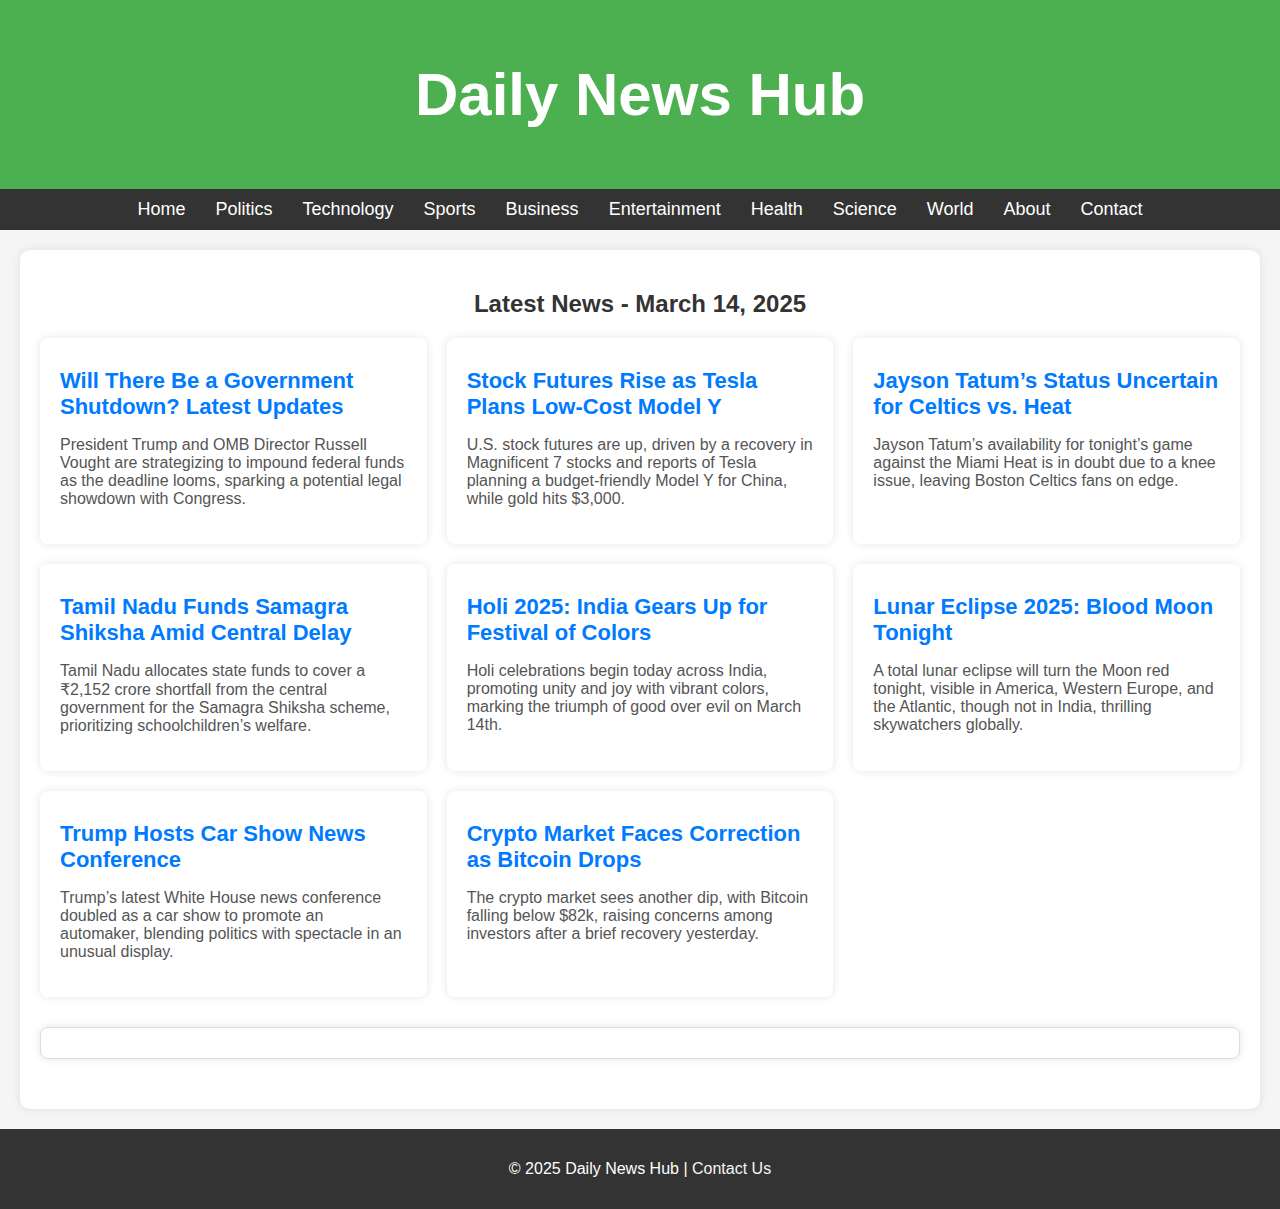
==== index.html @ 696c77db "dfv" ====
<!DOCTYPE html>
<html lang="en">
<head>
    <meta charset="UTF-8">
    <meta name="viewport" content="width=device-width, initial-scale=1.0">
    <title>Daily News Hub</title>
    <style>
        body {
            font-family: Arial, sans-serif;
            margin: 0;
            padding: 0;
            background-color: #f5f5f5;
            display: flex;
            flex-direction: column;
            min-height: 100vh;
        }
        header {
            background-color: #4CAF50;
            color: white;
            text-align: center;
            padding: 20px 0;
            font-size: 30px;
            font-weight: bold;
        }
        nav {
            display: flex;
            justify-content: center;
            background-color: #333;
            padding: 10px 0;
        }
        nav a {
            color: white;
            text-decoration: none;
            margin: 0 15px;
            font-size: 18px;
            transition: 0.3s;
        }
        nav a:hover {
            text-decoration: underline;
        }
        main {
            max-width: 1200px;
            margin: 20px auto;
            padding: 20px;
            background-color: white;
            box-shadow: 0 0 10px rgba(0, 0, 0, 0.1);
            border-radius: 10px;
            flex: 1;
        }
        .news-container {
            display: grid;
            grid-template-columns: repeat(auto-fit, minmax(300px, 1fr));
            gap: 20px;
        }
        .news-item {
            background: #fff;
            padding: 20px;
            border-radius: 8px;
            box-shadow: 0 0 10px rgba(0, 0, 0, 0.1);
            transition: 0.3s;
            overflow: hidden;
        }
        .news-item:hover {
            transform: scale(1.05);
            box-shadow: 0 0 15px rgba(0, 0, 0, 0.2);
        }
        .news-item h3 {
            margin: 10px 0;
            color: #333;
            font-size: 22px;
        }
        .news-item p {
            color: #555;
            font-size: 16px;
        }
        .news-item a {
            text-decoration: none;
            color: #007bff;
            font-weight: bold;
        }
        .news-item a:hover {
            color: #0056b3;
        }
        .ad-container {
            text-align: center;
            margin: 30px 0;
            padding: 15px;
            background: #fff;
            border: 1px solid #ddd;
            box-shadow: 0 0 10px rgba(0, 0, 0, 0.1);
            border-radius: 8px;
        }
        footer {
            text-align: center;
            background-color: #333;
            color: white;
            padding: 15px 0;
            margin-top: auto;
        }
    </style>
</head>
<body>

    <header>
        <h1>Daily News Hub</h1>
    </header>

    <nav>
        <a href="index.html">Home</a>
        <a href="news/politics.html">Politics</a>
        <a href="news/tech.html">Technology</a>
        <a href="news/sports.html">Sports</a>
        <a href="news/business.html">Business</a>
        <a href="news/entertainment.html">Entertainment</a>
        <a href="news/health.html">Health</a>
        <a href="news/science.html">Science</a>
        <a href="news/world.html">World</a>
        <a href="about.html">About</a>
        <a href="contact.html">Contact</a>
    </nav>

    <main>
        <h2 style="color: #333; text-align: center;">Latest News - March 14, 2025</h2>
        <div class="news-container">
            <div class="news-item">
                <h3><a href="https://nymag.com/intelligencer/article/government-shutdown-live-updates.html">Will There Be a Government Shutdown? Latest Updates</a></h3>
                <p>President Trump and OMB Director Russell Vought are strategizing to impound federal funds as the deadline looms, sparking a potential legal showdown with Congress.</p>
            </div>
            <div class="news-item">
                <h3><a href="https://www.investopedia.com/5-things-to-know-before-the-stock-market-opens-march-14-2025-8621940">Stock Futures Rise as Tesla Plans Low-Cost Model Y</a></h3>
                <p>U.S. stock futures are up, driven by a recovery in Magnificent 7 stocks and reports of Tesla planning a budget-friendly Model Y for China, while gold hits $3,000.</p>
            </div>
            <div class="news-item">
                <h3><a href="https://timesofindia.indiatimes.com/sports/nba/top-stories/will-jayson-tatum-play-tonight-against-the-miami-heat-latest-update-on-the-boston-cletics-stars-injury-report-msrch-14-2025/articleshow/108489512.cms">Jayson Tatum’s Status Uncertain for Celtics vs. Heat</a></h3>
                <p>Jayson Tatum’s availability for tonight’s game against the Miami Heat is in doubt due to a knee issue, leaving Boston Celtics fans on edge.</p>
            </div>
            <div class="news-item">
                <h3><a href="https://www.thehindu.com/news/national/tamil-nadu/tamil-nadu-allocates-funds-for-samagra-shiksha/article67951923.ece">Tamil Nadu Funds Samagra Shiksha Amid Central Delay</a></h3>
                <p>Tamil Nadu allocates state funds to cover a ₹2,152 crore shortfall from the central government for the Samagra Shiksha scheme, prioritizing schoolchildren’s welfare.</p>
            </div>
            <div class="news-item">
                <h3><a href="https://news.abplive.com/lifestyle/holi-2025-celebrating-unity-joy-and-colors-across-india-on-march-14th-1677892">Holi 2025: India Gears Up for Festival of Colors</a></h3>
                <p>Holi celebrations begin today across India, promoting unity and joy with vibrant colors, marking the triumph of good over evil on March 14th.</p>
            </div>
            <div class="news-item">
                <h3><a href="https://www.hindustantimes.com/india-news/lunar-eclipse-2025-when-where-and-how-to-watch-blood-moon-visibility-in-india-101710256789012.html">Lunar Eclipse 2025: Blood Moon Tonight</a></h3>
                <p>A total lunar eclipse will turn the Moon red tonight, visible in America, Western Europe, and the Atlantic, though not in India, thrilling skywatchers globally.</p>
            </div>
            <div class="news-item">
                <h3><a href="https://www.nytimes.com/interactive/2025/03/14/briefing/stocks-mahmoud-khalil-trump-ukraine-quiz.html">Trump Hosts Car Show News Conference</a></h3>
                <p>Trump’s latest White House news conference doubled as a car show to promote an automaker, blending politics with spectacle in an unusual display.</p>
            </div>
            <div class="news-item">
                <h3><a href="https://coinpedia.org/news/crypto-news-today-14th-march-2025-market-falls-again/">Crypto Market Faces Correction as Bitcoin Drops</a></h3>
                <p>The crypto market sees another dip, with Bitcoin falling below $82k, raising concerns among investors after a brief recovery yesterday.</p>
            </div>
        </div>
        
        <div class="ad-container">
            <script type="text/javascript">
                (function() {
                    var atOptions = {
                        'key' : 'YOUR_ADSTERRA_AD_KEY',
                        'format' : 'iframe',
                        'height' : 250,
                        'width' : 300,
                        'params' : {}
                    };
                    document.write('<scr' + 'ipt type="text/javascript" src="//www.topdisplayformat.com/' + atOptions.key + '/invoke.js"></scr' + 'ipt>');
                })();
            </script>
        </div>
    </main>

    <footer>
        <p>© 2025 Daily News Hub | <a href="contact.html" style="color: #f5f5f5; text-decoration: none;">Contact Us</a></p>
    </footer>

</body>
</html>
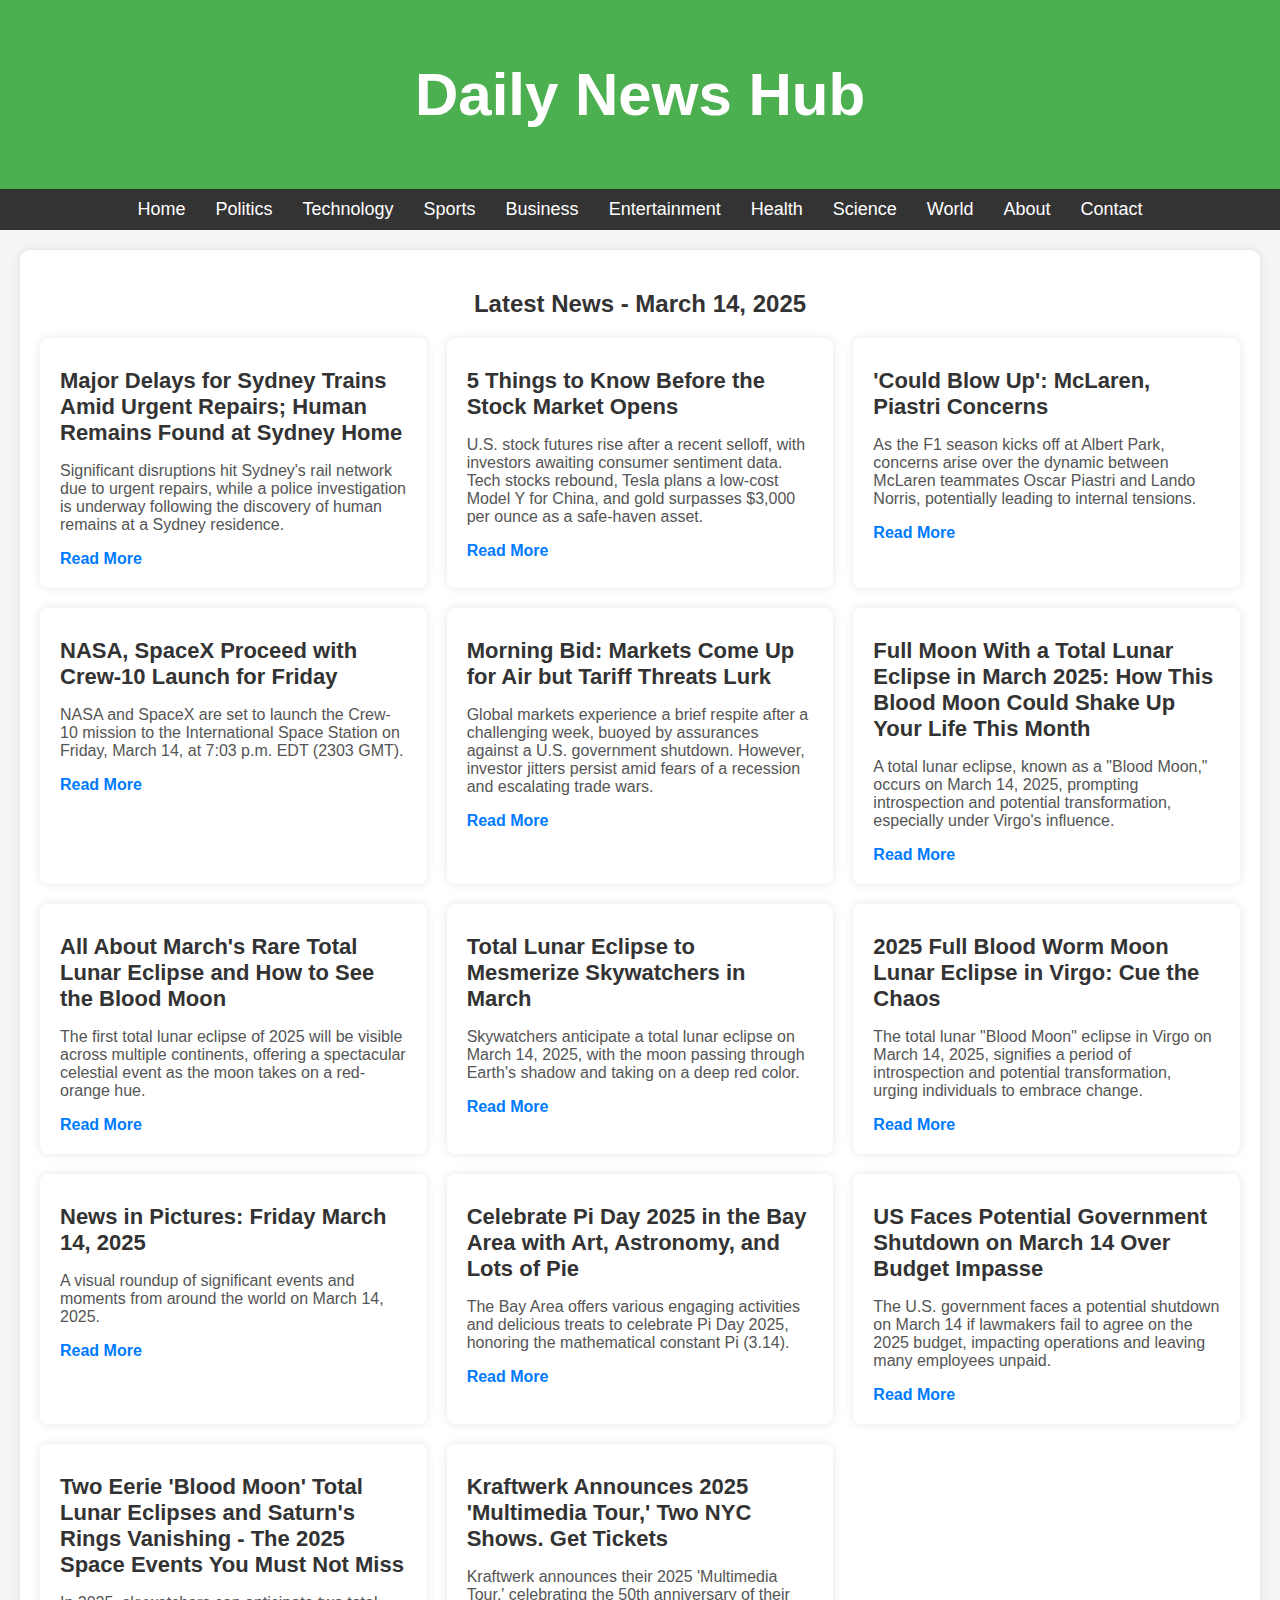
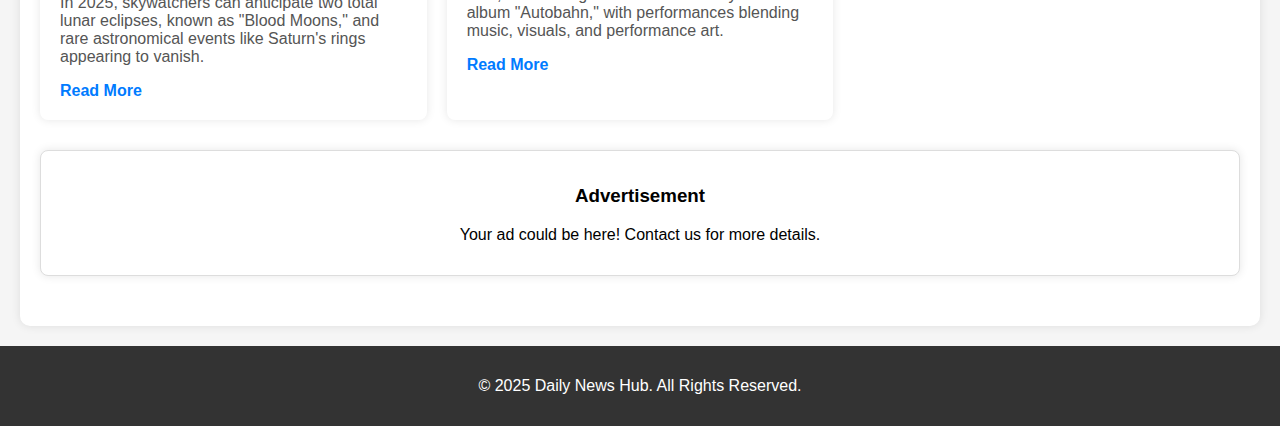
==== commit 8cb55a6f: "dfv" ====
--- a/index.html
+++ b/index.html
@@ -116,64 +116,106 @@
         <a href="news/science.html">Science</a>
         <a href="news/world.html">World</a>
         <a href="about.html">About</a>
-        <a href="contact.html">Contact</a>
+        <a href="news/contact.html">Contact</a>
     </nav>
 
     <main>
         <h2 style="color: #333; text-align: center;">Latest News - March 14, 2025</h2>
         <div class="news-container">
             <div class="news-item">
-                <h3><a href="https://nymag.com/intelligencer/article/government-shutdown-live-updates.html">Will There Be a Government Shutdown? Latest Updates</a></h3>
-                <p>President Trump and OMB Director Russell Vought are strategizing to impound federal funds as the deadline looms, sparking a potential legal showdown with Congress.</p>
-            </div>
-            <div class="news-item">
-                <h3><a href="https://www.investopedia.com/5-things-to-know-before-the-stock-market-opens-march-14-2025-8621940">Stock Futures Rise as Tesla Plans Low-Cost Model Y</a></h3>
-                <p>U.S. stock futures are up, driven by a recovery in Magnificent 7 stocks and reports of Tesla planning a budget-friendly Model Y for China, while gold hits $3,000.</p>
-            </div>
-            <div class="news-item">
-                <h3><a href="https://timesofindia.indiatimes.com/sports/nba/top-stories/will-jayson-tatum-play-tonight-against-the-miami-heat-latest-update-on-the-boston-cletics-stars-injury-report-msrch-14-2025/articleshow/108489512.cms">Jayson Tatum’s Status Uncertain for Celtics vs. Heat</a></h3>
-                <p>Jayson Tatum’s availability for tonight’s game against the Miami Heat is in doubt due to a knee issue, leaving Boston Celtics fans on edge.</p>
-            </div>
-            <div class="news-item">
-                <h3><a href="https://www.thehindu.com/news/national/tamil-nadu/tamil-nadu-allocates-funds-for-samagra-shiksha/article67951923.ece">Tamil Nadu Funds Samagra Shiksha Amid Central Delay</a></h3>
-                <p>Tamil Nadu allocates state funds to cover a ₹2,152 crore shortfall from the central government for the Samagra Shiksha scheme, prioritizing schoolchildren’s welfare.</p>
-            </div>
-            <div class="news-item">
-                <h3><a href="https://news.abplive.com/lifestyle/holi-2025-celebrating-unity-joy-and-colors-across-india-on-march-14th-1677892">Holi 2025: India Gears Up for Festival of Colors</a></h3>
-                <p>Holi celebrations begin today across India, promoting unity and joy with vibrant colors, marking the triumph of good over evil on March 14th.</p>
-            </div>
-            <div class="news-item">
-                <h3><a href="https://www.hindustantimes.com/india-news/lunar-eclipse-2025-when-where-and-how-to-watch-blood-moon-visibility-in-india-101710256789012.html">Lunar Eclipse 2025: Blood Moon Tonight</a></h3>
-                <p>A total lunar eclipse will turn the Moon red tonight, visible in America, Western Europe, and the Atlantic, though not in India, thrilling skywatchers globally.</p>
-            </div>
-            <div class="news-item">
-                <h3><a href="https://www.nytimes.com/interactive/2025/03/14/briefing/stocks-mahmoud-khalil-trump-ukraine-quiz.html">Trump Hosts Car Show News Conference</a></h3>
-                <p>Trump’s latest White House news conference doubled as a car show to promote an automaker, blending politics with spectacle in an unusual display.</p>
-            </div>
-            <div class="news-item">
-                <h3><a href="https://coinpedia.org/news/crypto-news-today-14th-march-2025-market-falls-again/">Crypto Market Faces Correction as Bitcoin Drops</a></h3>
-                <p>The crypto market sees another dip, with Bitcoin falling below $82k, raising concerns among investors after a brief recovery yesterday.</p>
-            </div>
+                <h3>Major Delays for Sydney Trains Amid Urgent Repairs; Human Remains Found at Sydney Home</h3>
+                <p>Significant disruptions hit Sydney's rail network due to urgent repairs, while a police investigation is underway following the discovery of human remains at a Sydney residence.</p>
+                <a href="https://www.theguardian.com/australia-news/live/2025/mar/14/australia-news-live-gst-budget-election-anthony-albanese-peter-dutton-cost-of-living-ntwnfb?utm_source=chatgpt.com">Read More</a>
+            </div>
+            
+            <div class="news-item">
+                <h3>5 Things to Know Before the Stock Market Opens</h3>
+                <p>U.S. stock futures rise after a recent selloff, with investors awaiting consumer sentiment data. Tech stocks rebound, Tesla plans a low-cost Model Y for China, and gold surpasses $3,000 per ounce as a safe-haven asset.</p>
+                <a href="https://www.investopedia.com/5-things-to-know-before-the-stock-market-opens-march-14-2025-11696865?utm_source=chatgpt.com">Read More</a>
+            </div>
+            
+            <div class="news-item">
+                <h3>'Could Blow Up': McLaren, Piastri Concerns</h3>
+                <p>As the F1 season kicks off at Albert Park, concerns arise over the dynamic between McLaren teammates Oscar Piastri and Lando Norris, potentially leading to internal tensions.</p>
+                <a href="https://www.news.com.au/sport/motorsport/formula-one/piastri-out-to-end-aussie-f1-curse-all-eyes-on-mclaren-dynamic-that-could-blow-up/news-story/63717eae89d9db1fa6be2231f592916c?utm_source=chatgpt.com">Read More</a>
+            </div>
+            
+            <div class="news-item">
+                <h3>NASA, SpaceX Proceed with Crew-10 Launch for Friday</h3>
+                <p>NASA and SpaceX are set to launch the Crew-10 mission to the International Space Station on Friday, March 14, at 7:03 p.m. EDT (2303 GMT).</p>
+                <a href="https://www.reuters.com/technology/space/nasa-spacex-proceeds-with-crew-10-launch-friday-2025-03-13/?utm_source=chatgpt.com">Read More</a>
+            </div>
+            
+            <div class="news-item">
+                <h3>Morning Bid: Markets Come Up for Air but Tariff Threats Lurk</h3>
+                <p>Global markets experience a brief respite after a challenging week, buoyed by assurances against a U.S. government shutdown. However, investor jitters persist amid fears of a recession and escalating trade wars.</p>
+                <a href="https://www.reuters.com/markets/europe/global-markets-view-europe-2025-03-14/?utm_source=chatgpt.com">Read More</a>
+            </div>
+            
+            <div class="news-item">
+                <h3>Full Moon With a Total Lunar Eclipse in March 2025: How This Blood Moon Could Shake Up Your Life This Month</h3>
+                <p>A total lunar eclipse, known as a "Blood Moon," occurs on March 14, 2025, prompting introspection and potential transformation, especially under Virgo's influence.</p>
+                <a href="https://www.glamour.com/story/full-moon-with-a-total-lunar-eclipse-in-march-2025?utm_source=chatgpt.com">Read More</a>
+            </div>
+            
+            <div class="news-item">
+                <h3>All About March's Rare Total Lunar Eclipse and How to See the Blood Moon</h3>
+                <p>The first total lunar eclipse of 2025 will be visible across multiple continents, offering a spectacular celestial event as the moon takes on a red-orange hue.</p>
+                <a href="https://people.com/how-to-see-blood-moon-and-total-lunar-eclipse-march-2025-11686502?utm_source=chatgpt.com">Read More</a>
+            </div>
+            
+            <div class="news-item">
+                <h3>Total Lunar Eclipse to Mesmerize Skywatchers in March</h3>
+                <p>Skywatchers anticipate a total lunar eclipse on March 14, 2025, with the moon passing through Earth's shadow and taking on a deep red color.</p>
+                <a href="https://www.theguardian.com/science/2025/mar/10/total-lunar-eclipse-march?utm_source=chatgpt.com">Read More</a>
+            </div>
+            
+            <div class="news-item">
+                <h3>2025 Full Blood Worm Moon Lunar Eclipse in Virgo: Cue the Chaos</h3>
+                <p>The total lunar "Blood Moon" eclipse in Virgo on March 14, 2025, signifies a period of introspection and potential transformation, urging individuals to embrace change.</p>
+                <a href="https://nypost.com/2025/03/13/astrology/2025-full-blood-moon-lunar-eclipse-in-virgo-cues-chaos-across-zodiac/?utm_source=chatgpt.com">Read More</a>
+            </div>
+            
+            <div class="news-item">
+                <h3>News in Pictures: Friday March 14, 2025</h3>
+                <p>A visual roundup of significant events and moments from around the world on March 14, 2025.</p>
+                <a href="https://www.thetimes.co.uk/article/news-in-pictures-friday-march-15-2025-mgkfkkx8c?utm_source=chatgpt.com">Read More</a>
+            </div>
+            
+            <div class="news-item">
+                <h3>Celebrate Pi Day 2025 in the Bay Area with Art, Astronomy, and Lots of Pie</h3>
+                <p>The Bay Area offers various engaging activities and delicious treats to celebrate Pi Day 2025, honoring the mathematical constant Pi (3.14).</p>
+                <a href="https://www.sfchronicle.com/entertainment/article/pi-day-exporatorium-pizza-20159089.php?utm_source=chatgpt.com">Read More</a>
+            </div>
+            
+            <div class="news-item">
+                <h3>US Faces Potential Government Shutdown on March 14 Over Budget Impasse</h3>
+                <p>The U.S. government faces a potential shutdown on March 14 if lawmakers fail to agree on the 2025 budget, impacting operations and leaving many employees unpaid.</p>
+                <a href="https://www.thetelegraph.com/news/article/us-government-shutdown-march-14-20199265.php?utm_source=chatgpt.com">Read More</a>
+            </div>
+            
+            <div class="news-item">
+                <h3>Two Eerie 'Blood Moon' Total Lunar Eclipses and Saturn's Rings Vanishing - The 2025 Space Events You Must Not Miss</h3>
+                <p>In 2025, skywatchers can anticipate two total lunar eclipses, known as "Blood Moons," and rare astronomical events like Saturn's rings appearing to vanish.</p>
+                <a href="https://www.thesun.ie/tech/14422006/space-events-2025-stargazing-jupiter-venus-saturn-blood-moon/?utm_source=chatgpt.com">Read More</a>
+            </div>
+            
+            <div class="news-item">
+                <h3>Kraftwerk Announces 2025 'Multimedia Tour,' Two NYC Shows. Get Tickets</h3>
+                <p>Kraftwerk announces their 2025 'Multimedia Tour,' celebrating the 50th anniversary of their album "Autobahn," with performances blending music, visuals, and performance art.</p>
+                <a href="https://nypost.com/2024/12/05/ticket-sales/kraftwerk-tour-2025-where-to-buy-tickets-schedule-dates/?utm_source=chatgpt.com">Read More</a>
+            </div>
+            
         </div>
-        
+
         <div class="ad-container">
-            <script type="text/javascript">
-                (function() {
-                    var atOptions = {
-                        'key' : 'YOUR_ADSTERRA_AD_KEY',
-                        'format' : 'iframe',
-                        'height' : 250,
-                        'width' : 300,
-                        'params' : {}
-                    };
-                    document.write('<scr' + 'ipt type="text/javascript" src="//www.topdisplayformat.com/' + atOptions.key + '/invoke.js"></scr' + 'ipt>');
-                })();
-            </script>
+            <h3>Advertisement</h3>
+            <p>Your ad could be here! Contact us for more details.</p>
         </div>
     </main>
 
     <footer>
-        <p>© 2025 Daily News Hub | <a href="contact.html" style="color: #f5f5f5; text-decoration: none;">Contact Us</a></p>
+        <p>© 2025 Daily News Hub. All Rights Reserved.</p>
     </footer>
 
 </body>
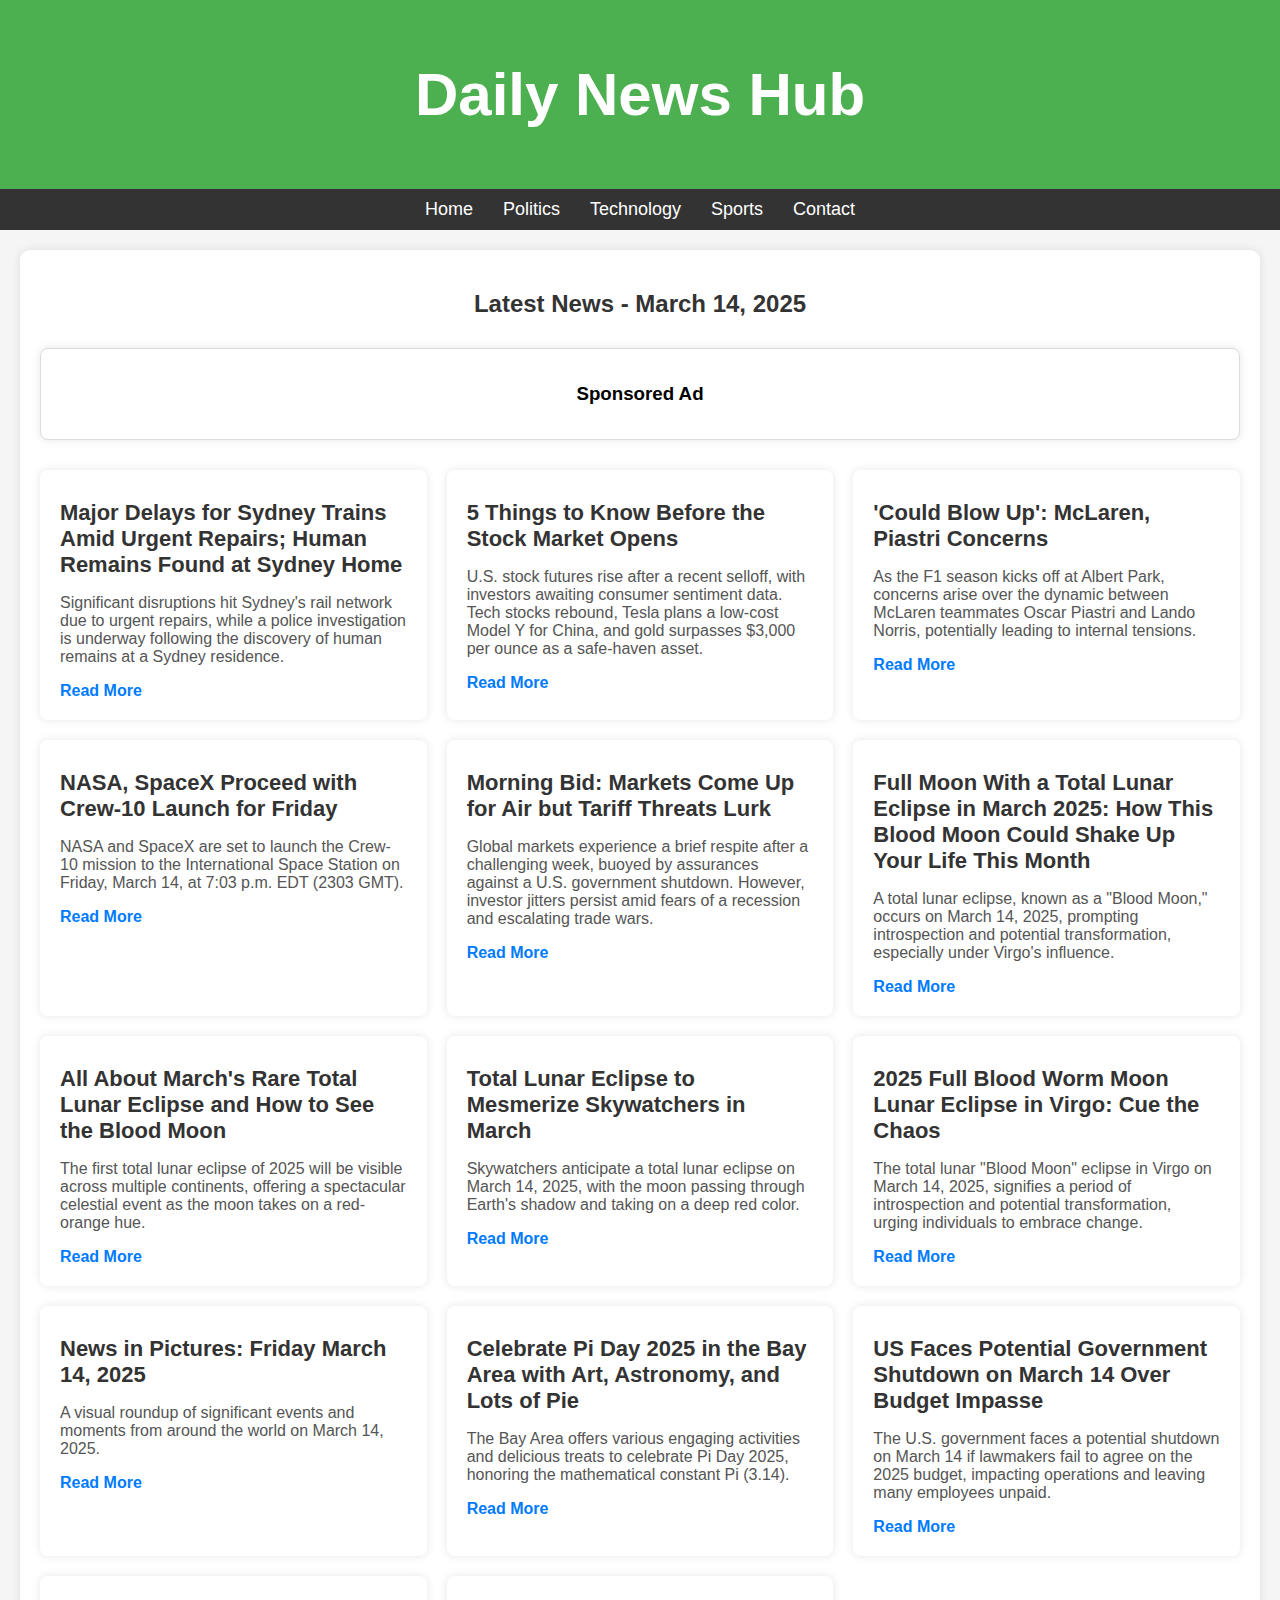
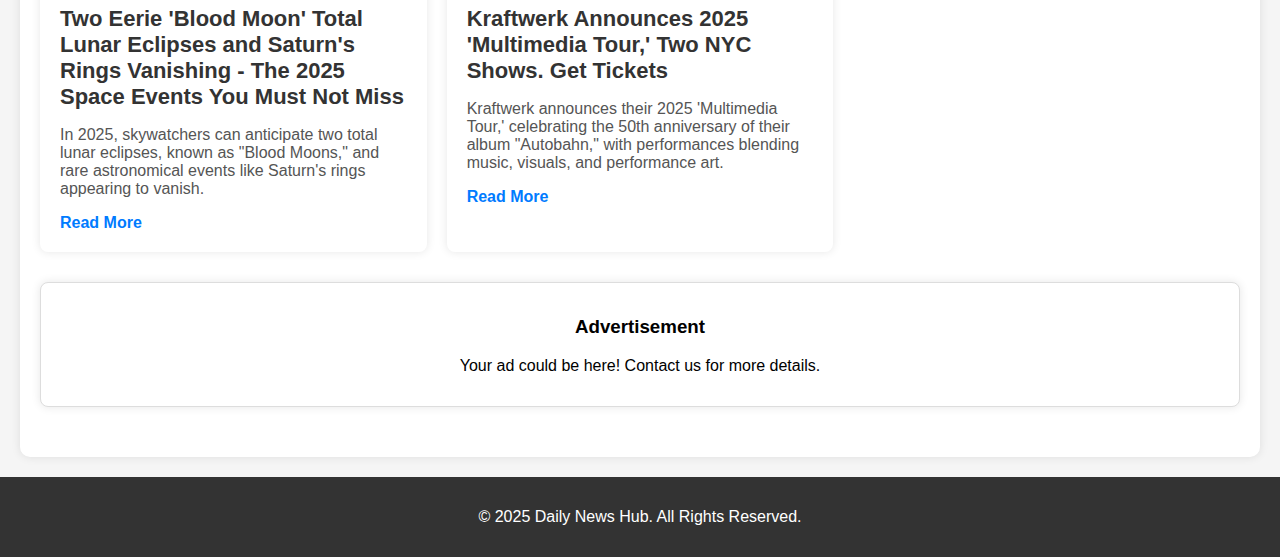
==== commit b123c5c2: "dfv" ====
--- a/index.html
+++ b/index.html
@@ -110,17 +110,26 @@
         <a href="news/politics.html">Politics</a>
         <a href="news/tech.html">Technology</a>
         <a href="news/sports.html">Sports</a>
-        <a href="news/business.html">Business</a>
+        <!-- <a href="news/business.html">Business</a>
         <a href="news/entertainment.html">Entertainment</a>
         <a href="news/health.html">Health</a>
         <a href="news/science.html">Science</a>
         <a href="news/world.html">World</a>
-        <a href="about.html">About</a>
+        <a href="about.html">About</a> -->
         <a href="news/contact.html">Contact</a>
     </nav>
 
     <main>
         <h2 style="color: #333; text-align: center;">Latest News - March 14, 2025</h2>
+
+        <div class="ad-container">
+            <h3>Sponsored Ad</h3>
+            <script async="async" data-cfasync="false" src="//pl26116415.effectiveratecpm.com/f98de1092e760c1e82521618a1c55707/invoke.js"></script>
+            <div id="container-f98de1092e760c1e82521618a1c55707"></div> 
+            
+        </div>
+
+
         <div class="news-container">
             <div class="news-item">
                 <h3>Major Delays for Sydney Trains Amid Urgent Repairs; Human Remains Found at Sydney Home</h3>
@@ -217,6 +226,12 @@
     <footer>
         <p>© 2025 Daily News Hub. All Rights Reserved.</p>
     </footer>
+    <script>
+        if (window.location.pathname.endsWith('.html')) {
+            window.history.replaceState(null, null, window.location.pathname.replace('.html', ''));
+        }
+      </script>
+      
 
 </body>
 </html>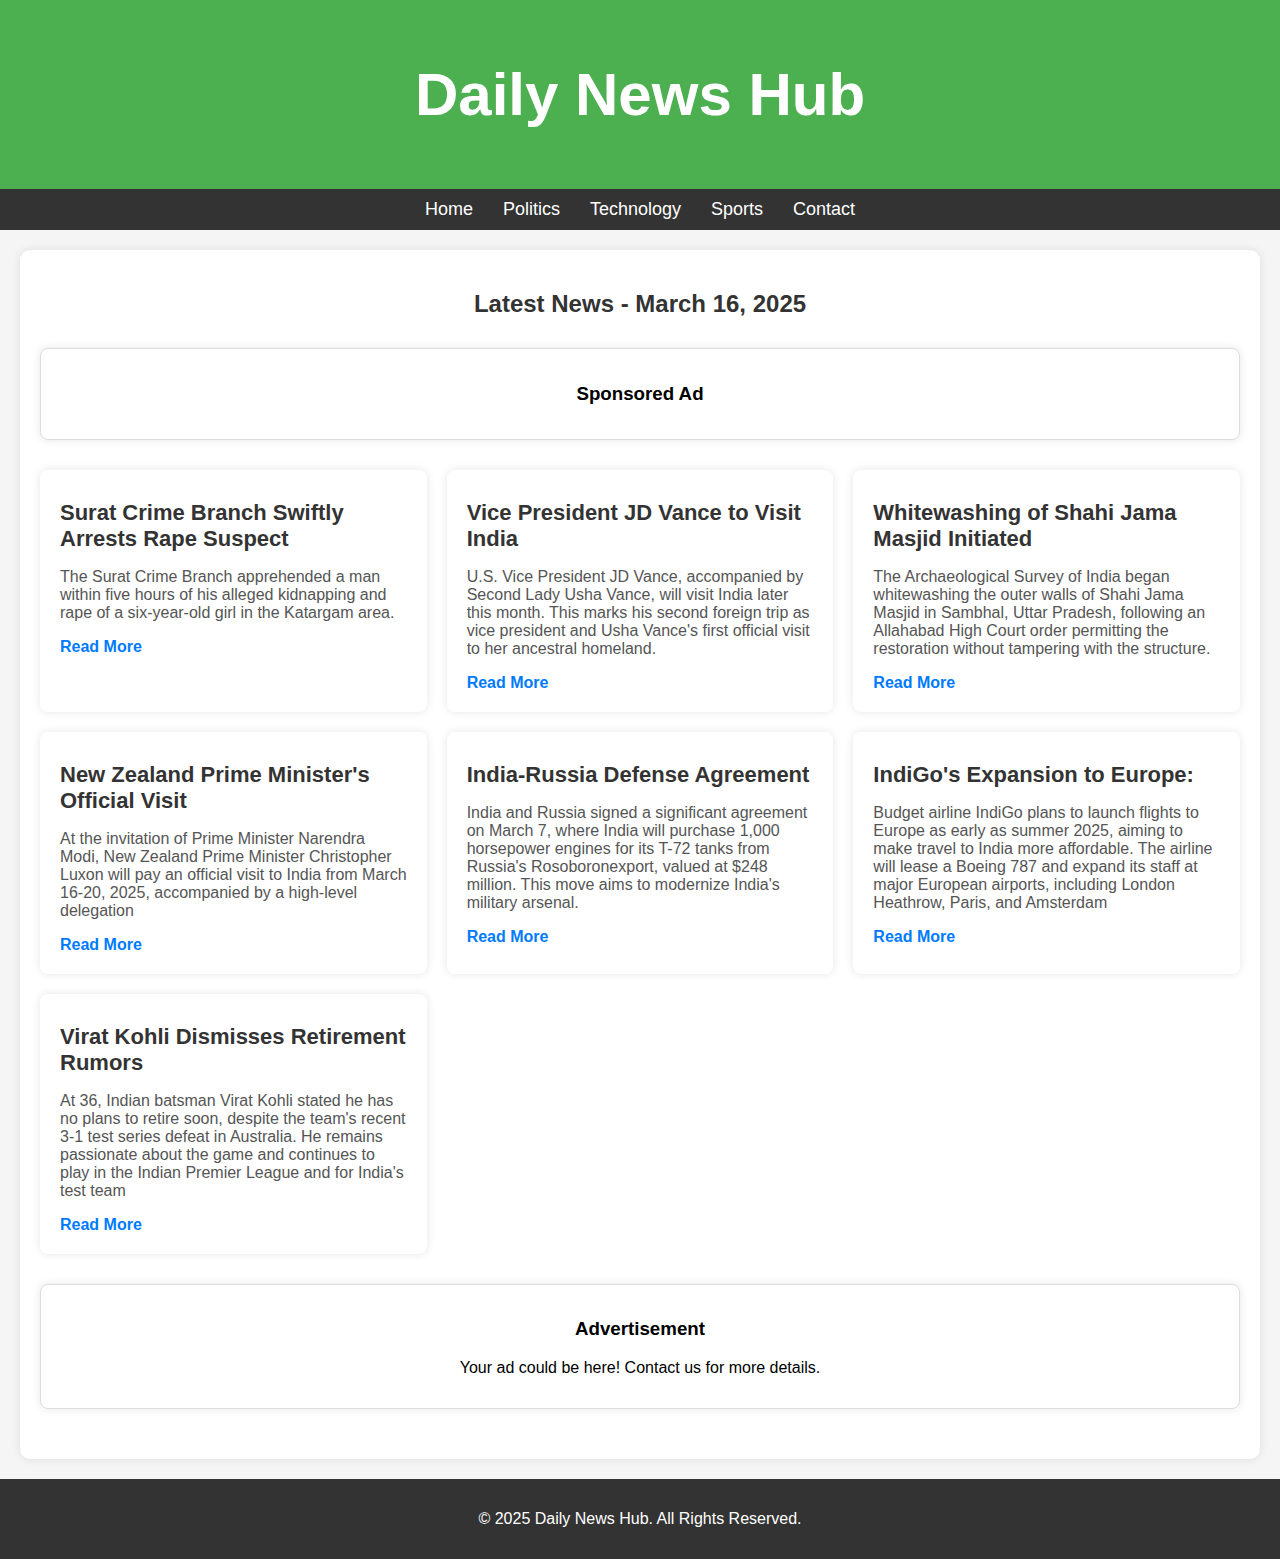
==== commit 6d34800c: "dfv" ====
--- a/index.html
+++ b/index.html
@@ -120,7 +120,7 @@
     </nav>
 
     <main>
-        <h2 style="color: #333; text-align: center;">Latest News - March 14, 2025</h2>
+        <h2 style="color: #333; text-align: center;">Latest News - March 16, 2025</h2>
 
         <div class="ad-container">
             <h3>Sponsored Ad</h3>
@@ -132,88 +132,44 @@
 
         <div class="news-container">
             <div class="news-item">
-                <h3>Major Delays for Sydney Trains Amid Urgent Repairs; Human Remains Found at Sydney Home</h3>
-                <p>Significant disruptions hit Sydney's rail network due to urgent repairs, while a police investigation is underway following the discovery of human remains at a Sydney residence.</p>
-                <a href="https://www.theguardian.com/australia-news/live/2025/mar/14/australia-news-live-gst-budget-election-anthony-albanese-peter-dutton-cost-of-living-ntwnfb?utm_source=chatgpt.com">Read More</a>
+                <h3>Surat Crime Branch Swiftly Arrests Rape Suspect</h3>
+                <p>The Surat Crime Branch apprehended a man within five hours of his alleged kidnapping and rape of a six-year-old girl in the Katargam area.</p>
+                <a href="https://indianexpress.com/article/cities/ahmedabad/minor-rape-and-kidnapping-surat-crime-branch-nabs-accused-within-five-hours-of-crime-9888110/?utm_source=chatgpt.com">Read More</a>
+            </div>
+            <div class="news-item">
+                <h3>Vice President JD Vance to Visit India</h3>
+                <p> U.S. Vice President JD Vance, accompanied by Second Lady Usha Vance, will visit India later this month. This marks his second foreign trip as vice president and Usha Vance's first official visit to her ancestral homeland.</p>
+                <a href="https://www.politico.com/news/2025/03/11/vance-india-025632?utm_source=chatgpt.com">Read More</a>
+            </div>
+            <div class="news-item">
+                <h3>Whitewashing of Shahi Jama Masjid Initiated</h3>
+                <p>The Archaeological Survey of India began whitewashing the outer walls of Shahi Jama Masjid in Sambhal, Uttar Pradesh, following an Allahabad High Court order permitting the restoration without tampering with the structure.</p>
+                <a href="https://www.hindustantimes.com/india-news/india-news-live-breaking-updates-on-politics-economy-crime-today-march-16-2025-101742077258440.html?utm_source=chatgpt.com">Read More</a>
+            </div>
+            <div class="news-item">
+                <h3>New Zealand Prime Minister's Official Visit</h3>
+                <p>At the invitation of Prime Minister Narendra Modi, New Zealand Prime Minister Christopher Luxon will pay an official visit to India from March 16-20, 2025, accompanied by a high-level delegation</p>
+                <a href="https://www.mea.gov.in/press-releases.htm?dtl%2F39139%2FOfficial_Visit_of_Prime_Minister_of_New_Zealand_to_India_March_1620_2025=&utm_source=chatgpt.com">Read More</a>
+            </div>
+            <div class="news-item">
+                <h3>India-Russia Defense Agreement</h3>
+                <p>India and Russia signed a significant agreement on March 7, where India will purchase 1,000 horsepower engines for its T-72 tanks from Russia's Rosoboronexport, valued at $248 million. This move aims to modernize India's military arsenal.</p>
+                <a href="https://as.com/actualidad/sociedad/acuerdo-historico-entre-rusia-e-india-a-pesar-de-la-posicion-del-pais-asiatico-en-la-guerra-n/?utm_source=chatgpt.com">Read More</a>
+            </div>
+            <div class="news-item">
+                <h3>IndiGo's Expansion to Europe:</h3>
+                <p>Budget airline IndiGo plans to launch flights to Europe as early as summer 2025, aiming to make travel to India more affordable. The airline will lease a Boeing 787 and expand its staff at major European airports, including London Heathrow, Paris, and Amsterdam</p>
+                <a href="https://www.thesun.co.uk/travel/33231299/travel-india-flights-indigo-budget-cheap-holiday/?utm_source=chatgpt.com">Read More</a>
+            </div>
+            <div class="news-item">
+                <h3>Virat Kohli Dismisses Retirement Rumors</h3>
+                <p>At 36, Indian batsman Virat Kohli stated he has no plans to retire soon, despite the team's recent 3-1 test series defeat in Australia. He remains passionate about the game and continues to play in the Indian Premier League and for India's test team</p>
+                <a href="https://www.reuters.com/sports/cricket/india-batsman-kohli-not-ready-retire-2025-03-16/?utm_source=chatgpt.com">Read More</a>
             </div>
             
-            <div class="news-item">
-                <h3>5 Things to Know Before the Stock Market Opens</h3>
-                <p>U.S. stock futures rise after a recent selloff, with investors awaiting consumer sentiment data. Tech stocks rebound, Tesla plans a low-cost Model Y for China, and gold surpasses $3,000 per ounce as a safe-haven asset.</p>
-                <a href="https://www.investopedia.com/5-things-to-know-before-the-stock-market-opens-march-14-2025-11696865?utm_source=chatgpt.com">Read More</a>
-            </div>
+
+
             
-            <div class="news-item">
-                <h3>'Could Blow Up': McLaren, Piastri Concerns</h3>
-                <p>As the F1 season kicks off at Albert Park, concerns arise over the dynamic between McLaren teammates Oscar Piastri and Lando Norris, potentially leading to internal tensions.</p>
-                <a href="https://www.news.com.au/sport/motorsport/formula-one/piastri-out-to-end-aussie-f1-curse-all-eyes-on-mclaren-dynamic-that-could-blow-up/news-story/63717eae89d9db1fa6be2231f592916c?utm_source=chatgpt.com">Read More</a>
-            </div>
-            
-            <div class="news-item">
-                <h3>NASA, SpaceX Proceed with Crew-10 Launch for Friday</h3>
-                <p>NASA and SpaceX are set to launch the Crew-10 mission to the International Space Station on Friday, March 14, at 7:03 p.m. EDT (2303 GMT).</p>
-                <a href="https://www.reuters.com/technology/space/nasa-spacex-proceeds-with-crew-10-launch-friday-2025-03-13/?utm_source=chatgpt.com">Read More</a>
-            </div>
-            
-            <div class="news-item">
-                <h3>Morning Bid: Markets Come Up for Air but Tariff Threats Lurk</h3>
-                <p>Global markets experience a brief respite after a challenging week, buoyed by assurances against a U.S. government shutdown. However, investor jitters persist amid fears of a recession and escalating trade wars.</p>
-                <a href="https://www.reuters.com/markets/europe/global-markets-view-europe-2025-03-14/?utm_source=chatgpt.com">Read More</a>
-            </div>
-            
-            <div class="news-item">
-                <h3>Full Moon With a Total Lunar Eclipse in March 2025: How This Blood Moon Could Shake Up Your Life This Month</h3>
-                <p>A total lunar eclipse, known as a "Blood Moon," occurs on March 14, 2025, prompting introspection and potential transformation, especially under Virgo's influence.</p>
-                <a href="https://www.glamour.com/story/full-moon-with-a-total-lunar-eclipse-in-march-2025?utm_source=chatgpt.com">Read More</a>
-            </div>
-            
-            <div class="news-item">
-                <h3>All About March's Rare Total Lunar Eclipse and How to See the Blood Moon</h3>
-                <p>The first total lunar eclipse of 2025 will be visible across multiple continents, offering a spectacular celestial event as the moon takes on a red-orange hue.</p>
-                <a href="https://people.com/how-to-see-blood-moon-and-total-lunar-eclipse-march-2025-11686502?utm_source=chatgpt.com">Read More</a>
-            </div>
-            
-            <div class="news-item">
-                <h3>Total Lunar Eclipse to Mesmerize Skywatchers in March</h3>
-                <p>Skywatchers anticipate a total lunar eclipse on March 14, 2025, with the moon passing through Earth's shadow and taking on a deep red color.</p>
-                <a href="https://www.theguardian.com/science/2025/mar/10/total-lunar-eclipse-march?utm_source=chatgpt.com">Read More</a>
-            </div>
-            
-            <div class="news-item">
-                <h3>2025 Full Blood Worm Moon Lunar Eclipse in Virgo: Cue the Chaos</h3>
-                <p>The total lunar "Blood Moon" eclipse in Virgo on March 14, 2025, signifies a period of introspection and potential transformation, urging individuals to embrace change.</p>
-                <a href="https://nypost.com/2025/03/13/astrology/2025-full-blood-moon-lunar-eclipse-in-virgo-cues-chaos-across-zodiac/?utm_source=chatgpt.com">Read More</a>
-            </div>
-            
-            <div class="news-item">
-                <h3>News in Pictures: Friday March 14, 2025</h3>
-                <p>A visual roundup of significant events and moments from around the world on March 14, 2025.</p>
-                <a href="https://www.thetimes.co.uk/article/news-in-pictures-friday-march-15-2025-mgkfkkx8c?utm_source=chatgpt.com">Read More</a>
-            </div>
-            
-            <div class="news-item">
-                <h3>Celebrate Pi Day 2025 in the Bay Area with Art, Astronomy, and Lots of Pie</h3>
-                <p>The Bay Area offers various engaging activities and delicious treats to celebrate Pi Day 2025, honoring the mathematical constant Pi (3.14).</p>
-                <a href="https://www.sfchronicle.com/entertainment/article/pi-day-exporatorium-pizza-20159089.php?utm_source=chatgpt.com">Read More</a>
-            </div>
-            
-            <div class="news-item">
-                <h3>US Faces Potential Government Shutdown on March 14 Over Budget Impasse</h3>
-                <p>The U.S. government faces a potential shutdown on March 14 if lawmakers fail to agree on the 2025 budget, impacting operations and leaving many employees unpaid.</p>
-                <a href="https://www.thetelegraph.com/news/article/us-government-shutdown-march-14-20199265.php?utm_source=chatgpt.com">Read More</a>
-            </div>
-            
-            <div class="news-item">
-                <h3>Two Eerie 'Blood Moon' Total Lunar Eclipses and Saturn's Rings Vanishing - The 2025 Space Events You Must Not Miss</h3>
-                <p>In 2025, skywatchers can anticipate two total lunar eclipses, known as "Blood Moons," and rare astronomical events like Saturn's rings appearing to vanish.</p>
-                <a href="https://www.thesun.ie/tech/14422006/space-events-2025-stargazing-jupiter-venus-saturn-blood-moon/?utm_source=chatgpt.com">Read More</a>
-            </div>
-            
-            <div class="news-item">
-                <h3>Kraftwerk Announces 2025 'Multimedia Tour,' Two NYC Shows. Get Tickets</h3>
-                <p>Kraftwerk announces their 2025 'Multimedia Tour,' celebrating the 50th anniversary of their album "Autobahn," with performances blending music, visuals, and performance art.</p>
-                <a href="https://nypost.com/2024/12/05/ticket-sales/kraftwerk-tour-2025-where-to-buy-tickets-schedule-dates/?utm_source=chatgpt.com">Read More</a>
-            </div>
             
         </div>
 
